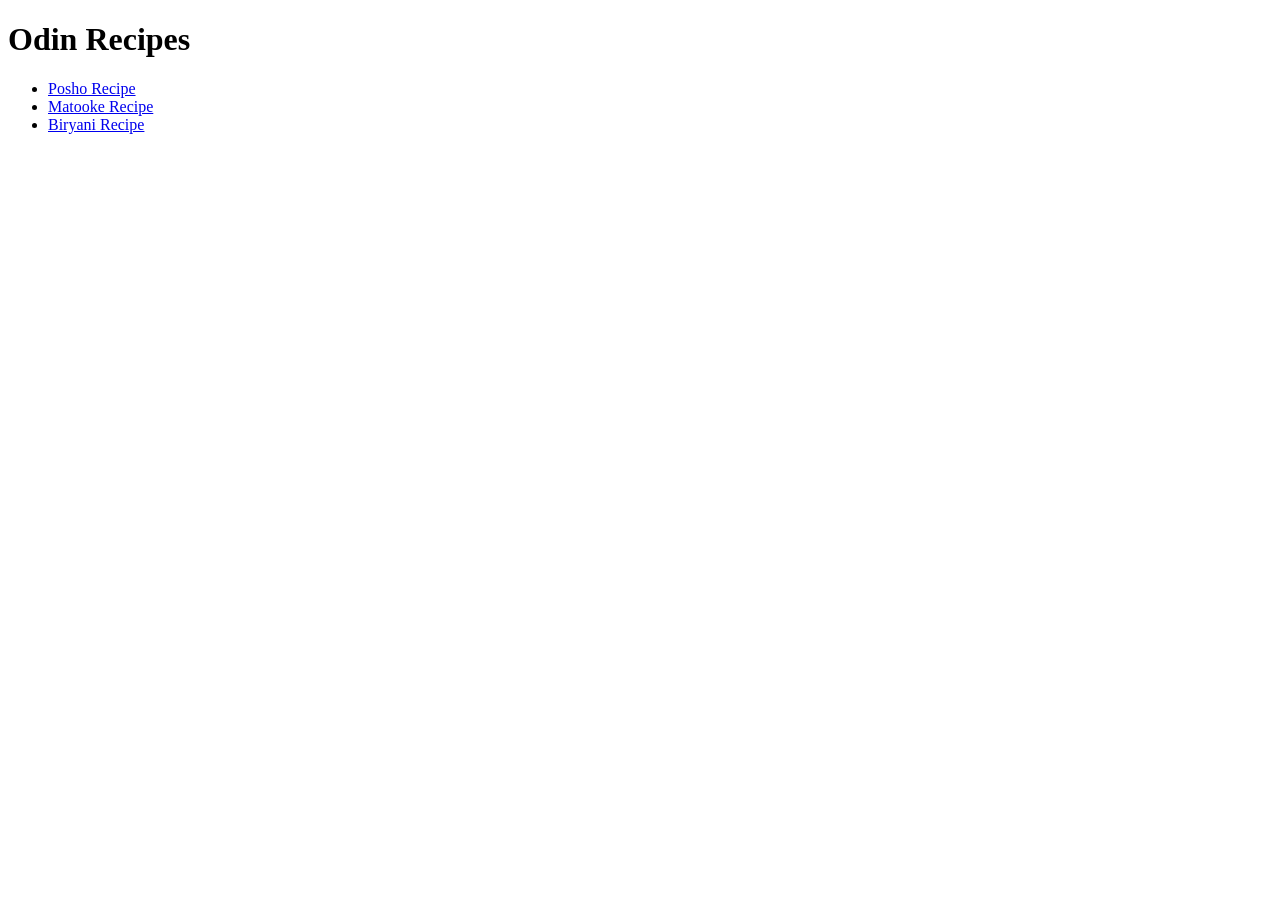
==== index.html @ 00b17b9b "initial commit, add recipes" ====
<!DOCTYPE html>
<html lang="en">
<head>
    <meta charset="UTF-8">
    <meta name="viewport" content="width=device-width, initial-scale=1.0">
    <title>Odin Recipes</title>
</head>
<body>
    <h1>Odin Recipes</h1>
    <ul>
        <li><a href="recipes/posho.html">Posho Recipe</a></li>
        <li><a href="recipes/matooke.html">Matooke Recipe</a></li>
        <li><a href="recipes/biryani.html">Biryani Recipe</a></li>
    </ul>
</body>
</html>
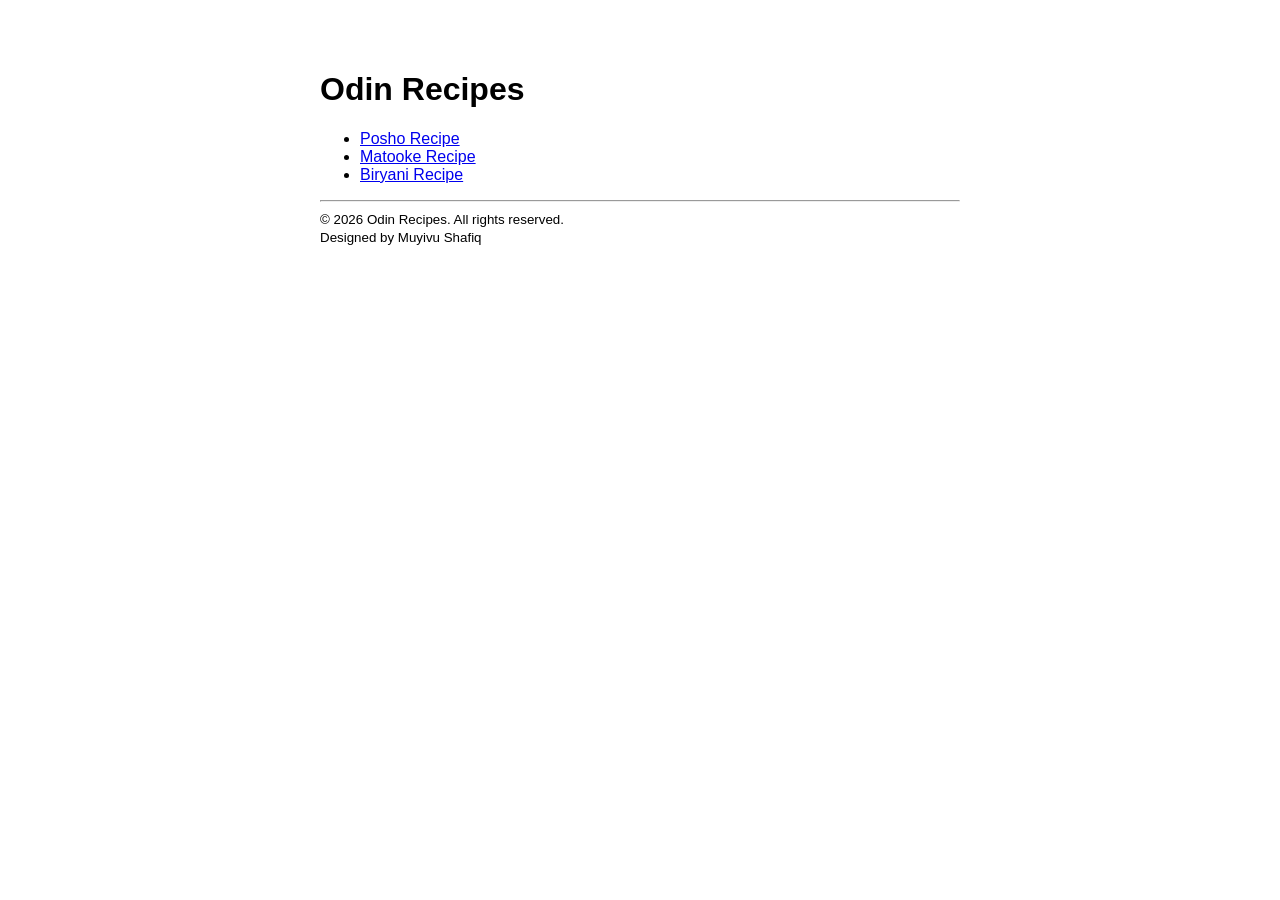
==== commit a7132255: "add some styles, and update README.md" ====
--- a/index.html
+++ b/index.html
@@ -4,6 +4,7 @@
     <meta charset="UTF-8">
     <meta name="viewport" content="width=device-width, initial-scale=1.0">
     <title>Odin Recipes</title>
+    <link rel="stylesheet" href="style.css">
 </head>
 <body>
     <h1>Odin Recipes</h1>
@@ -12,5 +13,9 @@
         <li><a href="recipes/matooke.html">Matooke Recipe</a></li>
         <li><a href="recipes/biryani.html">Biryani Recipe</a></li>
     </ul>
+    <hr>
+<small>© 2026 Odin Recipes. All rights reserved. <br>Designed by Muyivu Shafiq</small>
+
 </body>
+
 </html>
--- a/style.css
+++ b/style.css
@@ -0,0 +1,12 @@
+
+body {
+    font-family: Arial, sans-serif;
+    margin: 0 auto;
+    padding: 50px 0;
+    width: 50%;
+}
+
+img {
+    width: 100%;
+    border-radius: 8px;
+}
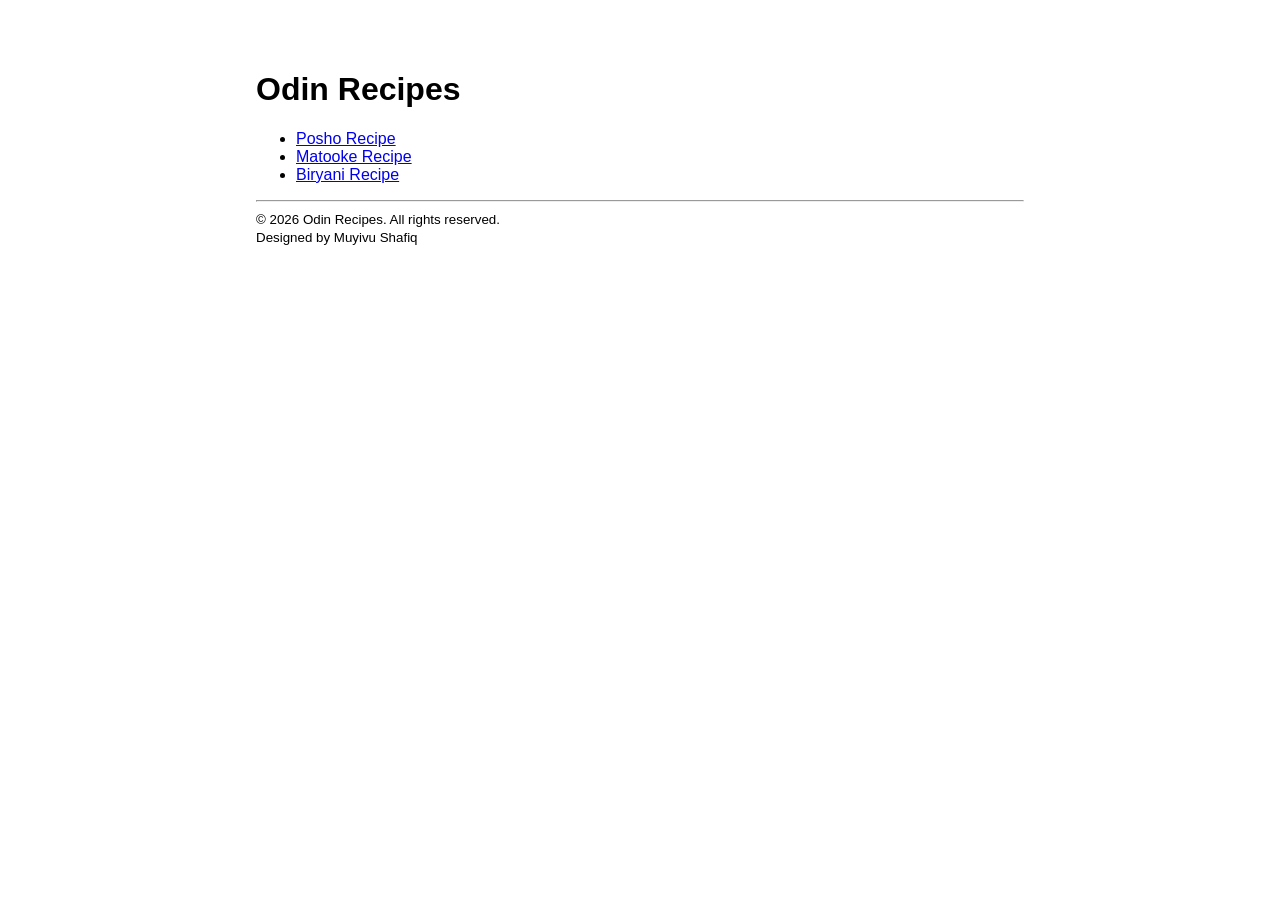
==== commit e8de81bf: "rename style.css to styles.css and update links" ====
--- a/index.html
+++ b/index.html
@@ -1,21 +1,23 @@
-<!DOCTYPE html>
+<!doctype html>
 <html lang="en">
-<head>
-    <meta charset="UTF-8">
-    <meta name="viewport" content="width=device-width, initial-scale=1.0">
-    <title>Odin Recipes</title>
-    <link rel="stylesheet" href="style.css">
-</head>
-<body>
-    <h1>Odin Recipes</h1>
-    <ul>
-        <li><a href="recipes/posho.html">Posho Recipe</a></li>
-        <li><a href="recipes/matooke.html">Matooke Recipe</a></li>
-        <li><a href="recipes/biryani.html">Biryani Recipe</a></li>
-    </ul>
-    <hr>
-<small>© 2026 Odin Recipes. All rights reserved. <br>Designed by Muyivu Shafiq</small>
+    <head>
+        <meta charset="UTF-8" />
+        <meta name="viewport" content="width=device-width, initial-scale=1.0" />
+        <title>Odin Recipes</title>
+        <link rel="stylesheet" href="styles.css" />
+    </head>
 
-</body>
-
-</html>+    <body>
+        <h1>Odin Recipes</h1>
+        <ul>
+            <li><a href="recipes/posho.html">Posho Recipe</a></li>
+            <li><a href="recipes/matooke.html">Matooke Recipe</a></li>
+            <li><a href="recipes/biryani.html">Biryani Recipe</a></li>
+        </ul>
+        <hr />
+        <small
+            >© 2026 Odin Recipes. All rights reserved. <br />Designed by Muyivu
+            Shafiq</small
+        >
+    </body>
+</html>
--- a/styles.css
+++ b/styles.css
@@ -0,0 +1,20 @@
+/* General styles */
+body {
+    font-family: Arial, sans-serif;
+    margin: 0 auto;
+    padding: 50px 0;
+    width: 60%;
+}
+
+img {
+    width: 100%;
+    border-radius: 10px;
+}
+
+/* Mobile responsiveness */
+@media (max-width: 768px) {
+    body {
+        width: 90%;
+        padding: 30px 0;
+    }
+}
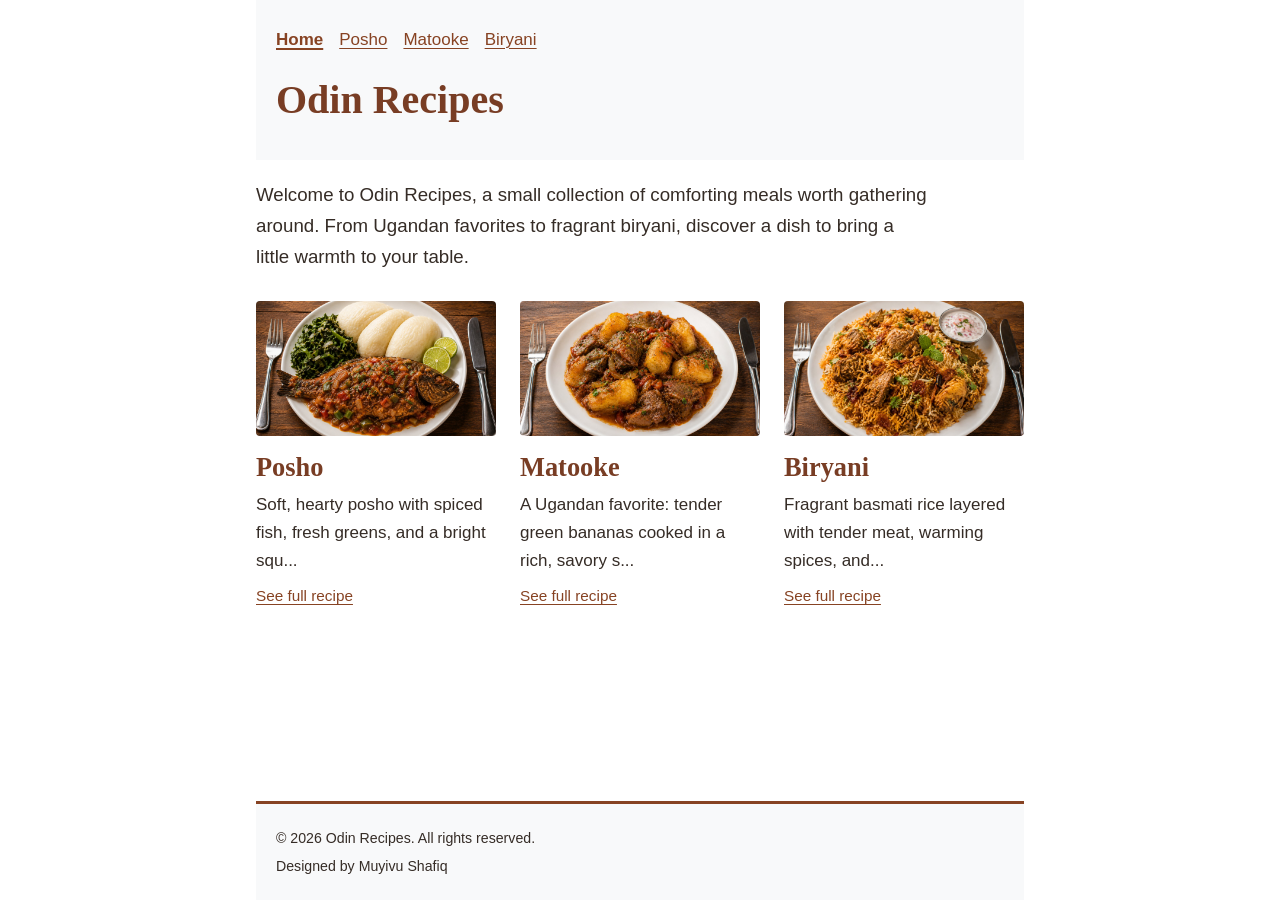
==== commit dabc51f2: "Improve general appearance and typography" ====
--- a/index.html
+++ b/index.html
@@ -8,16 +8,62 @@
     </head>
 
     <body>
-        <h1>Odin Recipes</h1>
-        <ul>
-            <li><a href="recipes/posho.html">Posho Recipe</a></li>
-            <li><a href="recipes/matooke.html">Matooke Recipe</a></li>
-            <li><a href="recipes/biryani.html">Biryani Recipe</a></li>
-        </ul>
-        <hr />
-        <small
-            >© 2026 Odin Recipes. All rights reserved. <br />Designed by Muyivu
-            Shafiq</small
-        >
+
+        <header class="header">
+            <nav class="recipe-nav" aria-label="Recipe navigation">
+                <a href="index.html" aria-current="page">Home</a>
+                <a href="recipes/posho.html">Posho</a>
+                <a href="recipes/matooke.html">Matooke</a>
+                <a href="recipes/biryani.html">Biryani</a>
+            </nav>
+            <h1>Odin Recipes</h1>
+        </header>
+
+        <main>
+            <p class="home-intro">
+                Welcome to Odin Recipes, a small collection of comforting meals
+                worth gathering around. From Ugandan favorites to fragrant biryani,
+                discover a dish to bring a little warmth to your table.
+            </p>
+
+            <section class="recipe-cards" aria-label="Explore our recipes">
+                <article class="recipe-card">
+                    <img src="recipes/recipe-images/posho-recipe.jpg"
+                        alt="Posho served with fish and greens" />
+                    <div class="recipe-card-content">
+                        <h2><a href="recipes/posho.html">Posho</a></h2>
+                        <p>Soft, hearty posho with spiced fish, fresh greens, and a bright squ...</p>
+                        <a class="recipe-link" href="recipes/posho.html" aria-label="See full recipe for Posho">See full recipe</a>
+                    </div>
+                </article>
+
+                <article class="recipe-card">
+                    <img src="recipes/recipe-images/matooke-recipe.jpg"
+                        alt="A serving of cooked matooke" loading="lazy" />
+                    <div class="recipe-card-content">
+                        <h2><a href="recipes/matooke.html">Matooke</a></h2>
+                        <p>A Ugandan favorite: tender green bananas cooked in a rich, savory s...</p>
+                        <a class="recipe-link" href="recipes/matooke.html" aria-label="See full recipe for Matooke">See full recipe</a>
+                    </div>
+                </article>
+
+                <article class="recipe-card">
+                    <img src="recipes/recipe-images/biryani-recipe.jpg"
+                        alt="A serving of spiced biryani rice" loading="lazy" />
+                    <div class="recipe-card-content">
+                        <h2><a href="recipes/biryani.html">Biryani</a></h2>
+                        <p>Fragrant basmati rice layered with tender meat, warming spices, and...</p>
+                        <a class="recipe-link" href="recipes/biryani.html" aria-label="See full recipe for Biryani">See full recipe</a>
+                    </div>
+                </article>
+            </section>
+        </main>
+
+        <footer>
+            <small>
+                © 2026 Odin Recipes. All rights reserved. <br />Designed by Muyivu Shafiq
+            </small>
+        </footer>
+
     </body>
 </html>
--- a/styles.css
+++ b/styles.css
@@ -1,20 +1,190 @@
-/* General styles */
+﻿/* General styles */
 body {
     font-family: Arial, sans-serif;
+    font-size: 17px;
+    line-height: 1.65;
+    color: #352c26;
     margin: 0 auto;
-    padding: 50px 0;
     width: 60%;
+    max-width: 900px;
+    min-height: 100vh;
+    display: flex;
+    flex-direction: column;
+}
+
+h1,
+h2 {
+    font-family: Georgia, "Times New Roman", serif;
+    line-height: 1.2;
+    color: #783d24;
+}
+
+h1 {
+    font-size: 2.5rem;
+    margin: 16px 0;
+}
+
+h2 {
+    font-size: 1.65rem;
+    margin: 28px 0 12px;
+}
+
+a {
+    color: #874323;
+    text-underline-offset: 3px;
+}
+
+a:hover {
+    color: #542912;
+}
+
+a:focus-visible {
+    outline: 2px solid #874323;
+    outline-offset: 3px;
+}
+
+li + li {
+    margin-top: 6px;
+}
+
+main {
+    padding: 20px 0;
 }
 
 img {
+    display: block;
     width: 100%;
+    height: auto;
     border-radius: 10px;
 }
 
-/* Mobile responsiveness */
-@media (max-width: 768px) {
+.header {
+    background-color: #f8f9fa;
+    padding: 20px;
+}
+
+
+footer {
+    background-color: #f8f9fa;
+    padding: 20px;
+    border-top: 3px solid #874323;
+    margin-top: auto;
+}
+
+.recipe-nav {
+    display: flex;
+    flex-wrap: wrap;
+    gap: 8px 16px;
+}
+
+.recipe-nav a {
+    padding: 6px 0;
+}
+
+.recipe-nav a[aria-current="page"] {
+    font-weight: bold;
+    text-decoration-thickness: 2px;
+}
+
+/* Home page recipe previews */
+.home-intro {
+    max-width: 65ch;
+    margin: 0 0 28px;
+    font-size: 1.1em;
+}
+
+.recipe-cards {
+    display: grid;
+    grid-template-columns: repeat(3, minmax(0, 1fr));
+    grid-auto-rows: 1fr;
+    gap: 24px;
+    margin-bottom: 12px;
+}
+
+.recipe-card {
+    display: grid;
+    grid-template-rows: auto 1fr;
+    min-width: 0;
+    gap: 16px;
+    align-items: start;
+}
+
+.recipe-card > img {
+    width: 100%;
+    height: auto;
+    aspect-ratio: 16 / 9;
+    object-fit: cover;
+    border-radius: 4px;
+}
+
+.recipe-card-content {
+    min-width: 0;
+    align-self: stretch;
+    display: flex;
+    flex-direction: column;
+}
+
+.recipe-card h2 {
+    margin: 0 0 8px;
+}
+
+.recipe-card h2 a {
+    color: inherit;
+    text-decoration: none;
+}
+
+.recipe-card h2 a:hover {
+    text-decoration: underline;
+}
+
+.recipe-card p {
+    margin: 0 0 8px;
+}
+
+.recipe-link {
+    display: inline-block;
+    align-self: flex-start;
+    margin-top: auto;
+    font-size: 0.9em;
+}
+
+/* Give recipes more room on tablets and phones. */
+@media (max-width: 1024px) {
     body {
-        width: 90%;
-        padding: 30px 0;
+        width: 85%;
     }
-}+}
+
+@media (max-width: 600px) {
+    .recipe-cards {
+        grid-template-columns: 1fr;
+    }
+
+    body {
+        width: 92%;
+        font-size: 16px;
+    }
+
+    .header,
+    footer {
+        padding: 16px;
+        text-align: center;
+    }
+
+    .recipe-nav {
+        justify-content: center;
+    }
+
+    h1 {
+        font-size: 2rem;
+    }
+
+    h2 {
+        font-size: 1.4rem;
+    }
+
+    ul,
+    ol {
+        padding-left: 24px;
+    }
+}
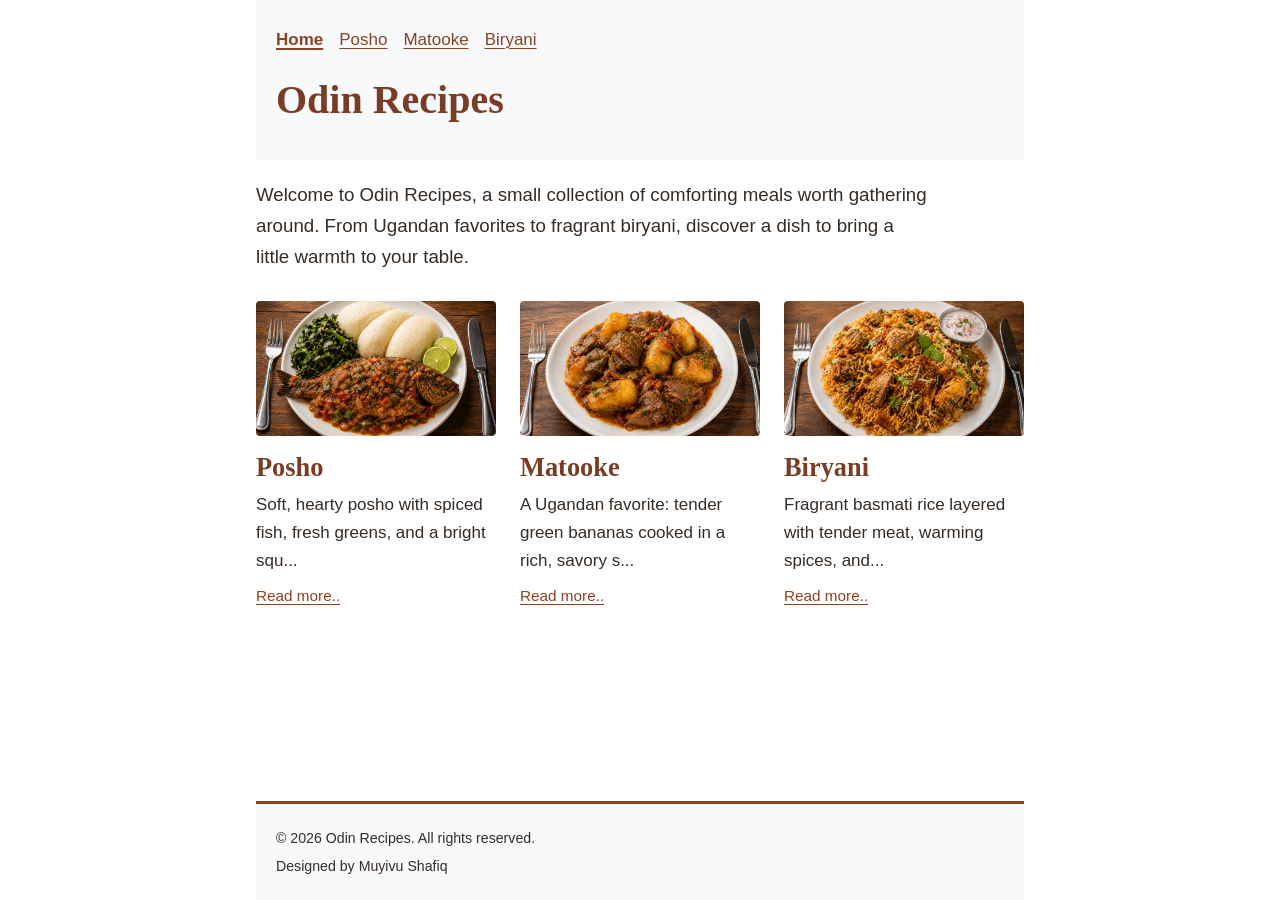
==== commit b654267d: "change 'see full recipe' to 'read more'" ====
--- a/index.html
+++ b/index.html
@@ -33,7 +33,7 @@
                     <div class="recipe-card-content">
                         <h2><a href="recipes/posho.html">Posho</a></h2>
                         <p>Soft, hearty posho with spiced fish, fresh greens, and a bright squ...</p>
-                        <a class="recipe-link" href="recipes/posho.html" aria-label="See full recipe for Posho">See full recipe</a>
+                        <a class="recipe-link" href="recipes/posho.html" aria-label="See full recipe for Posho">Read more..</a>
                     </div>
                 </article>
 
@@ -43,7 +43,7 @@
                     <div class="recipe-card-content">
                         <h2><a href="recipes/matooke.html">Matooke</a></h2>
                         <p>A Ugandan favorite: tender green bananas cooked in a rich, savory s...</p>
-                        <a class="recipe-link" href="recipes/matooke.html" aria-label="See full recipe for Matooke">See full recipe</a>
+                        <a class="recipe-link" href="recipes/matooke.html" aria-label="See full recipe for Matooke">Read more..</a>
                     </div>
                 </article>
 
@@ -53,7 +53,7 @@
                     <div class="recipe-card-content">
                         <h2><a href="recipes/biryani.html">Biryani</a></h2>
                         <p>Fragrant basmati rice layered with tender meat, warming spices, and...</p>
-                        <a class="recipe-link" href="recipes/biryani.html" aria-label="See full recipe for Biryani">See full recipe</a>
+                        <a class="recipe-link" href="recipes/biryani.html" aria-label="See full recipe for Biryani">Read more..</a>
                     </div>
                 </article>
             </section>
--- a/styles.css
+++ b/styles.css
@@ -161,8 +161,13 @@
     }
 
     body {
+        width: 100%;
+        font-size: 16px;
+    }
+
+    main {
         width: 92%;
-        font-size: 16px;
+        margin: 0 auto;
     }
 
     .header,
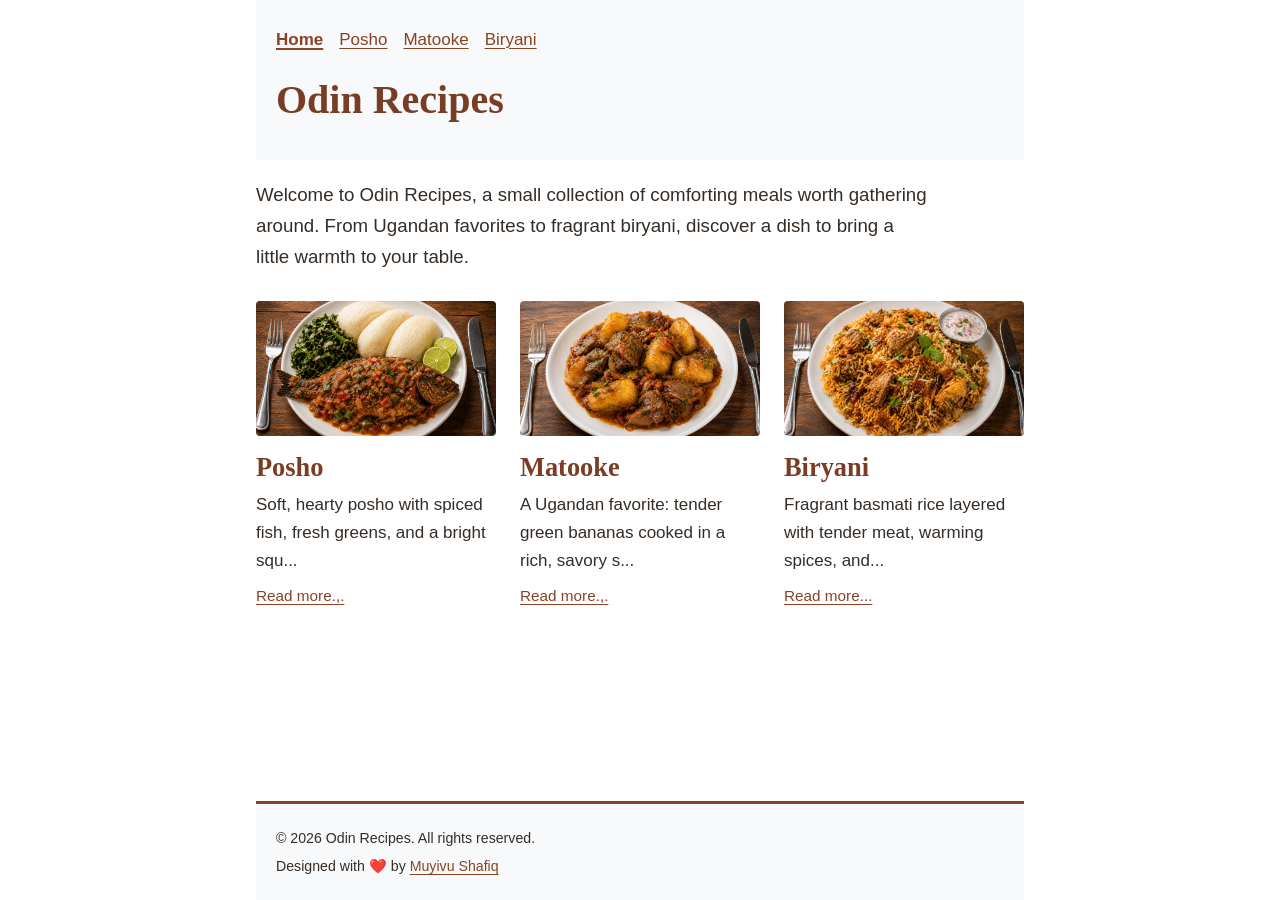
==== commit 64ef8ef2: "improve website footer content" ====
--- a/index.html
+++ b/index.html
@@ -33,7 +33,7 @@
                     <div class="recipe-card-content">
                         <h2><a href="recipes/posho.html">Posho</a></h2>
                         <p>Soft, hearty posho with spiced fish, fresh greens, and a bright squ...</p>
-                        <a class="recipe-link" href="recipes/posho.html" aria-label="See full recipe for Posho">Read more..</a>
+                        <a class="recipe-link" href="recipes/posho.html" aria-label="See full recipe for Posho">Read more.,.</a>
                     </div>
                 </article>
 
@@ -43,7 +43,7 @@
                     <div class="recipe-card-content">
                         <h2><a href="recipes/matooke.html">Matooke</a></h2>
                         <p>A Ugandan favorite: tender green bananas cooked in a rich, savory s...</p>
-                        <a class="recipe-link" href="recipes/matooke.html" aria-label="See full recipe for Matooke">Read more..</a>
+                        <a class="recipe-link" href="recipes/matooke.html" aria-label="See full recipe for Matooke">Read more.,.</a>
                     </div>
                 </article>
 
@@ -53,7 +53,7 @@
                     <div class="recipe-card-content">
                         <h2><a href="recipes/biryani.html">Biryani</a></h2>
                         <p>Fragrant basmati rice layered with tender meat, warming spices, and...</p>
-                        <a class="recipe-link" href="recipes/biryani.html" aria-label="See full recipe for Biryani">Read more..</a>
+                        <a class="recipe-link" href="recipes/biryani.html" aria-label="See full recipe for Biryani">Read more...</a>
                     </div>
                 </article>
             </section>
@@ -61,7 +61,7 @@
 
         <footer>
             <small>
-                © 2026 Odin Recipes. All rights reserved. <br />Designed by Muyivu Shafiq
+                © 2026 Odin Recipes. All rights reserved. <br />Designed with ❤️ by <a href="https://shafiqm.com" target="_blank">Muyivu Shafiq</a>
             </small>
         </footer>
 
